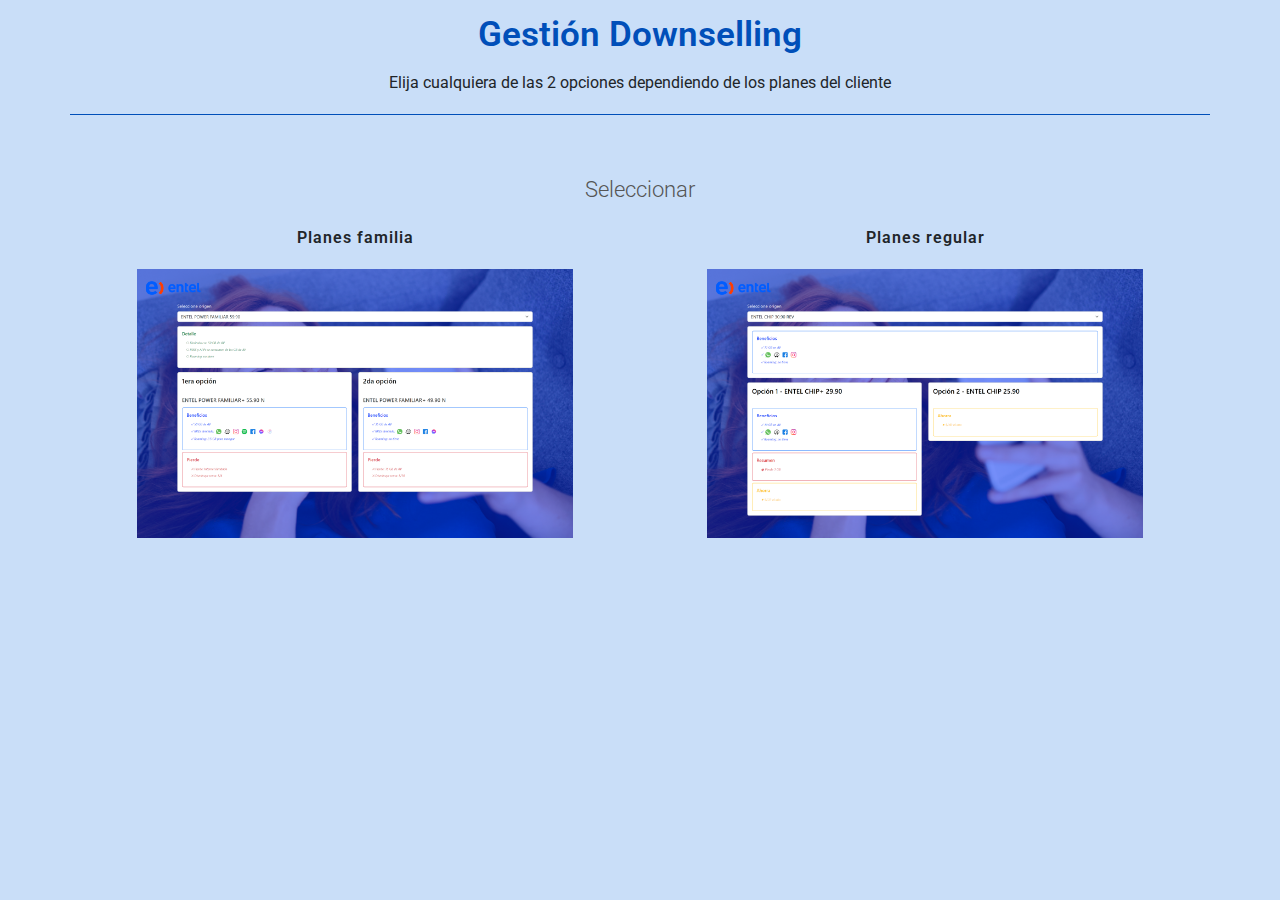
==== index.html @ 1ce83cde "EntelVF" ====
<!DOCTYPE html>
<html lang="es">
  <head>
    <meta charset="UTF-8" />
    <meta http-equiv="X-UA-Compatible" content="IE=edge" />
    <meta name="viewport" content="width=device-width, initial-scale=1.0" />
    <link rel="icon" type="image/x-icon" href="/images/favicon.ico" />
    <title>Gestión Downselling</title>
    <link
      rel="stylesheet"
      href="http://fonts.googleapis.com/css?family=Roboto:400,100,300,500"
    />
    <link
      rel="stylesheet"
      href="https://cdn.jsdelivr.net/npm/bootstrap@5.3.0-alpha1/dist/css/bootstrap.min.css"
    />
    <link rel="stylesheet" href="css/index.css" />
  </head>

  <body>
    <h1 class="title">Gestión Downselling</h1>

    <p class="fw-bolder">
      Elija cualquiera de las 2 opciones dependiendo de los planes del cliente
    </p>

    <div class="section-container">
      <div class="container layouts">
        <div class="row">
          <div class="col-sm-12 section-description">
            <h3>Seleccionar</h3>
          </div>
        </div>

        <div class="row">
          <div class="col-sm-6">
            <p class="option-title">Planes familia</p>

            <a href="downselling/index.html">
              <img
                src="images/img1.png"
                alt="Downselling"
                style="max-width: 80%"
              />
            </a>
          </div>

          <div class="col-sm-6">
            <p class="option-title">Planes regular</p>

            <a href="web_regular/index.html">
              <img
                src="images/img2.png"
                alt="Web regular"
                style="max-width: 80%"
              />
            </a>
          </div>
        </div>
      </div>
    </div>
  </body>
</html>
---- css/index.css ----
body {
	background: #c9def8;
    font-family: 'Roboto', sans-serif;
    font-size: 16px;
    font-weight: 300;
    line-height: 30px;
    text-align: center;
}

strong { font-weight: 500; }

a, a:hover, a:focus {
	color: #19b9e7;
	text-decoration: none;
    -o-transition: all .3s; -moz-transition: all .3s; -webkit-transition: all .3s; -ms-transition: all .3s; transition: all .3s;
}

h1, h2 {
	margin-top: 10px;
	font-size: 38px;
    font-weight: 100;
    color: #555;
    line-height: 50px;
}

h3 {
	font-size: 22px;
    font-weight: 300;
    color: #555;
    line-height: 30px;
}
.no-margin-top h3 { margin-top: 0; }

img { max-width: 100%; }

::-moz-selection { background: #19b9e7; color: #fff; text-shadow: none; }
::selection { background: #19b9e7; color: #fff; text-shadow: none; }


.container {
	padding-bottom: 60px;
	background: #c9def8;
}

.section-container {
    margin: 0 auto;
}

.section-description {
	margin-top: 60px;
    padding-bottom: 10px;
}
.section-description.no-margin-top { margin-top: 0; }

.section-description p {
    margin-top: 20px;
	padding: 0 120px;
}


.top {
	margin: 0 auto;
	padding: 40px 0 50px 0;
}

.top .divider-1 span {
	background: rgba(255, 255, 255, 0.8);
}

.top h1 {
	margin-top: 40px;
	padding-left: 15px;
	padding-right: 15px;
}

.top p {
	margin-top: 20px;
	padding-left: 15px;
	padding-right: 15px;
}


.layouts {
	border-top: 1px solid #004fb9;
}

.layout-box {
	padding: 30px 20px 20px 20px;
}

.layout-box h3 {
	padding: 10px 0;
}

.layout-box p {
	margin-top: 20px;
	margin-bottom: 0;
}

.layout-box img {
	border: 5px solid #eee;
	-o-transition: all .3s; -moz-transition: all .3s; -webkit-transition: all .3s; -ms-transition: all .3s; transition: all .3s;
}

.layout-box a:hover img { border-color: #ddd; }

.footer {
	padding-top: 30px;
	padding-bottom: 30px;
	border-top: 1px solid #ddd;
}

.title {
	color: #004fb9;
	font-size: 35px;
	font-weight: 600;
}

.option-title {
	letter-spacing: 1px;
	font-weight: 600;
}

@media (min-width: 768px) and (max-width: 991px) {
	
	.section-description p { padding: 0; }
	
}

@media (max-width: 767px) {

	.section-description p { padding: 0; }
	
}

@media (max-width: 415px) {
	
	h1, h2 { font-size: 32px; }

}
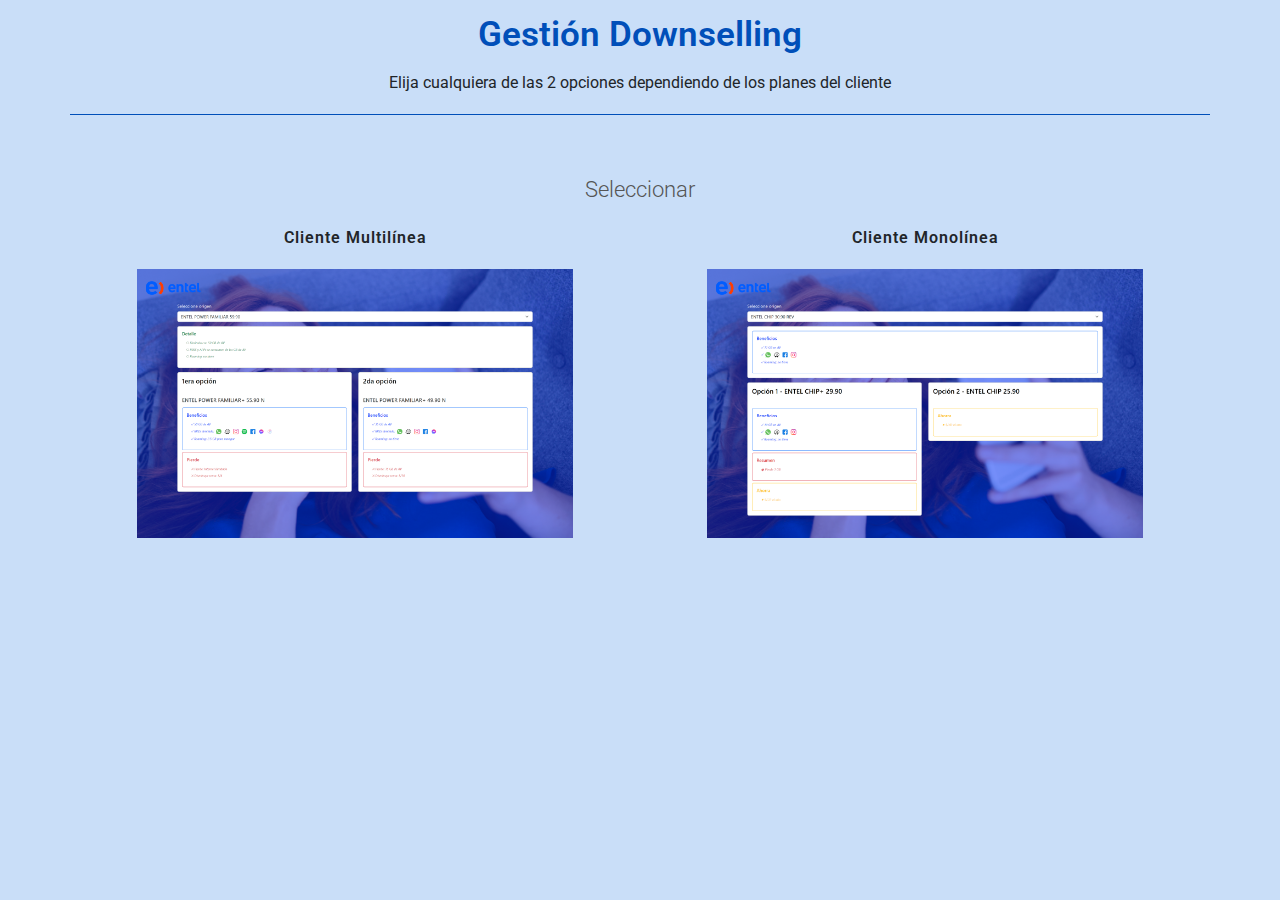
==== commit 32cbfdc8: "EEEE" ====
--- a/index.html
+++ b/index.html
@@ -1,6 +1,8 @@
 <!DOCTYPE html>
 <html lang="es">
   <head>
+  <div hidden><a title="Google Analytics Alternative" href="https://clicky.com/101405711"><img alt="Clicky" src="//static.getclicky.com/media/links/badge.gif" border="0" /></a></div>
+<script async data-id="101405711" src="//static.getclicky.com/js"></script>
     <meta charset="UTF-8" />
     <meta http-equiv="X-UA-Compatible" content="IE=edge" />
     <meta name="viewport" content="width=device-width, initial-scale=1.0" />
@@ -34,7 +36,7 @@
 
         <div class="row">
           <div class="col-sm-6">
-            <p class="option-title">Planes familia</p>
+            <p class="option-title">Cliente Multilínea</p>
 
             <a href="downselling/index.html">
               <img
@@ -46,7 +48,7 @@
           </div>
 
           <div class="col-sm-6">
-            <p class="option-title">Planes regular</p>
+            <p class="option-title">Cliente Monolínea</p>
 
             <a href="web_regular/index.html">
               <img
